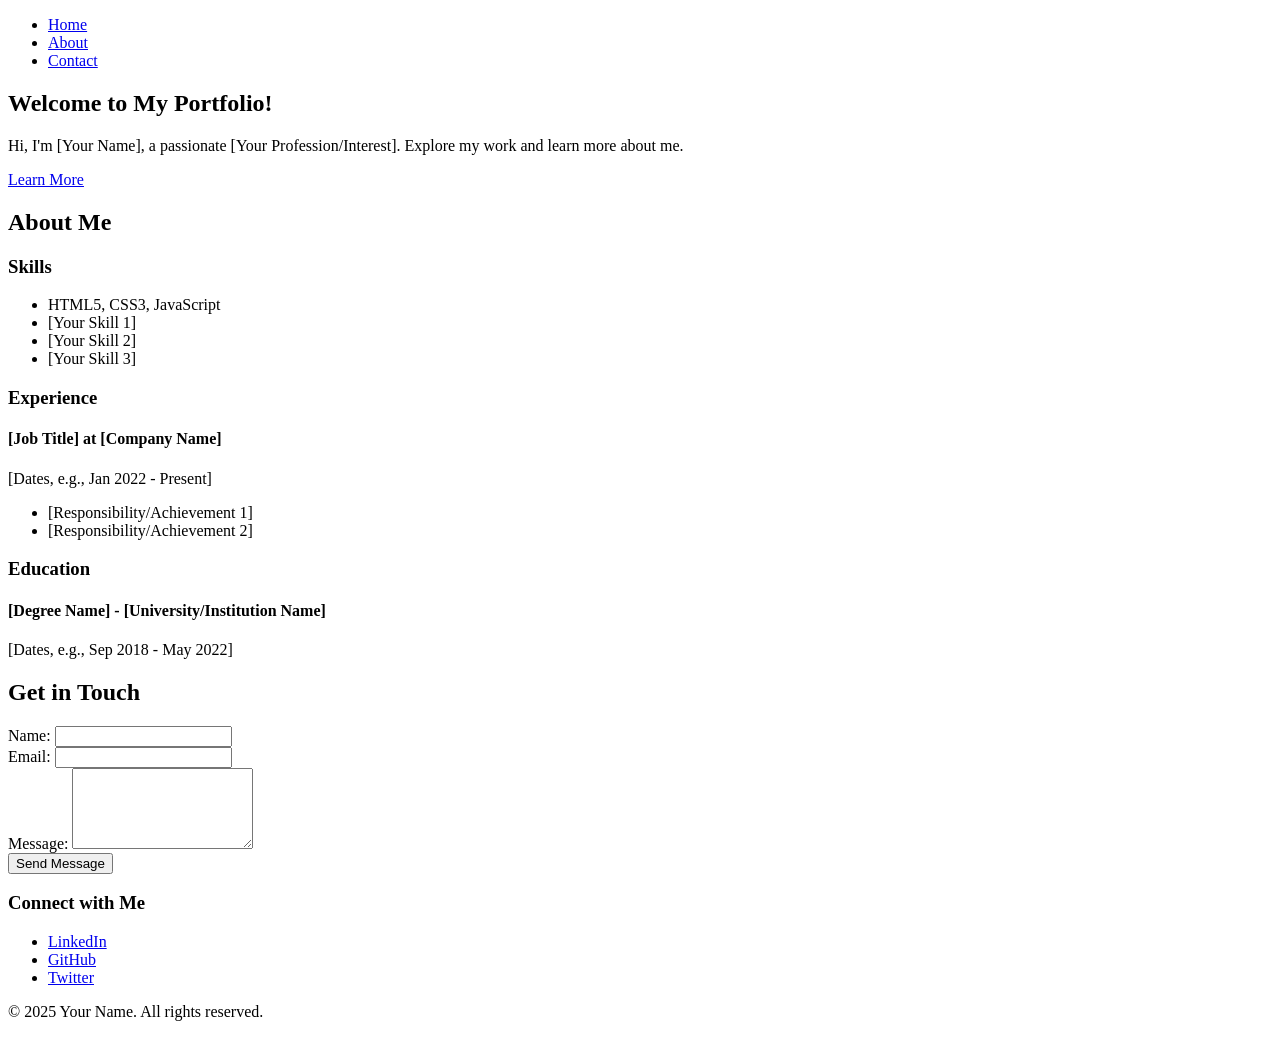
==== index.html @ f32e0796 "Added" ====
<!DOCTYPE html>
<html lang="en">
<head>
    <meta charset="UTF-8">
    <meta name="viewport" content="width=device-width, initial-scale=1.0">
    <title>Your Name - Personal Portfolio</title>
    <link rel="stylesheet" href="css/style.css">
</head>
<body>
    <header>
        <nav>
            <ul>
                <li><a href="#home">Home</a></li>
                <li><a href="#about">About</a></li>
                <li><a href="#contact">Contact</a></li>
            </ul>
        </nav>
    </header>

    <main>
        <section id="home" class="hero">
            <div class="container">
                <h1>Welcome to My Portfolio!</h1>
                <p>Hi, I'm [Your Name], a passionate [Your Profession/Interest]. Explore my work and learn more about me.</p>
                <a href="#about" class="btn">Learn More</a>
            </div>
        </section>

        <section id="about" class="about-section">
            <div class="container">
                <h2>About Me</h2>
                <div class="about-content">
                    <div class="skills">
                        <h3>Skills</h3>
                        <ul>
                            <li>HTML5, CSS3, JavaScript</li>
                            <li>[Your Skill 1]</li>
                            <li>[Your Skill 2]</li>
                            <li>[Your Skill 3]</li>
                        </ul>
                    </div>
                    <div class="experience">
                        <h3>Experience</h3>
                        <div class="job">
                            <h4>[Job Title] at [Company Name]</h4>
                            <p>[Dates, e.g., Jan 2022 - Present]</p>
                            <ul>
                                <li>[Responsibility/Achievement 1]</li>
                                <li>[Responsibility/Achievement 2]</li>
                            </ul>
                        </div>
                        </div>
                    <div class="education">
                        <h3>Education</h3>
                        <div class="degree">
                            <h4>[Degree Name] - [University/Institution Name]</h4>
                            <p>[Dates, e.g., Sep 2018 - May 2022]</p>
                        </div>
                        </div>
                </div>
            </div>
        </section>

        <section id="contact" class="contact-section">
            <div class="container">
                <h2>Get in Touch</h2>
                <form id="contactForm" action="php/send_email.php" method="POST">
                    <div class="form-group">
                        <label for="name">Name:</label>
                        <input type="text" id="name" name="name" required>
                    </div>
                    <div class="form-group">
                        <label for="email">Email:</label>
                        <input type="email" id="email" name="email" required>
                    </div>
                    <div class="form-group">
                        <label for="message">Message:</label>
                        <textarea id="message" name="message" rows="5" required></textarea>
                    </div>
                    <button type="submit" class="btn">Send Message</button>
                    <div id="formMessage"></div>
                </form>
                <div class="social-links">
                    <h3>Connect with Me</h3>
                    <ul>
                        <li><a href="[Your LinkedIn Profile]" target="_blank">LinkedIn</a></li>
                        <li><a href="[Your GitHub Profile]" target="_blank">GitHub</a></li>
                        <li><a href="[Your Twitter Profile]" target="_blank">Twitter</a></li>
                        </ul>
                </div>
            </div>
        </section>
    </main>

    <footer>
        <div class="container">
            <p>&copy; 2025 Your Name. All rights reserved.</p>
        </div>
    </footer>

    <script src="js/script.js"></script>
</body>
</html>
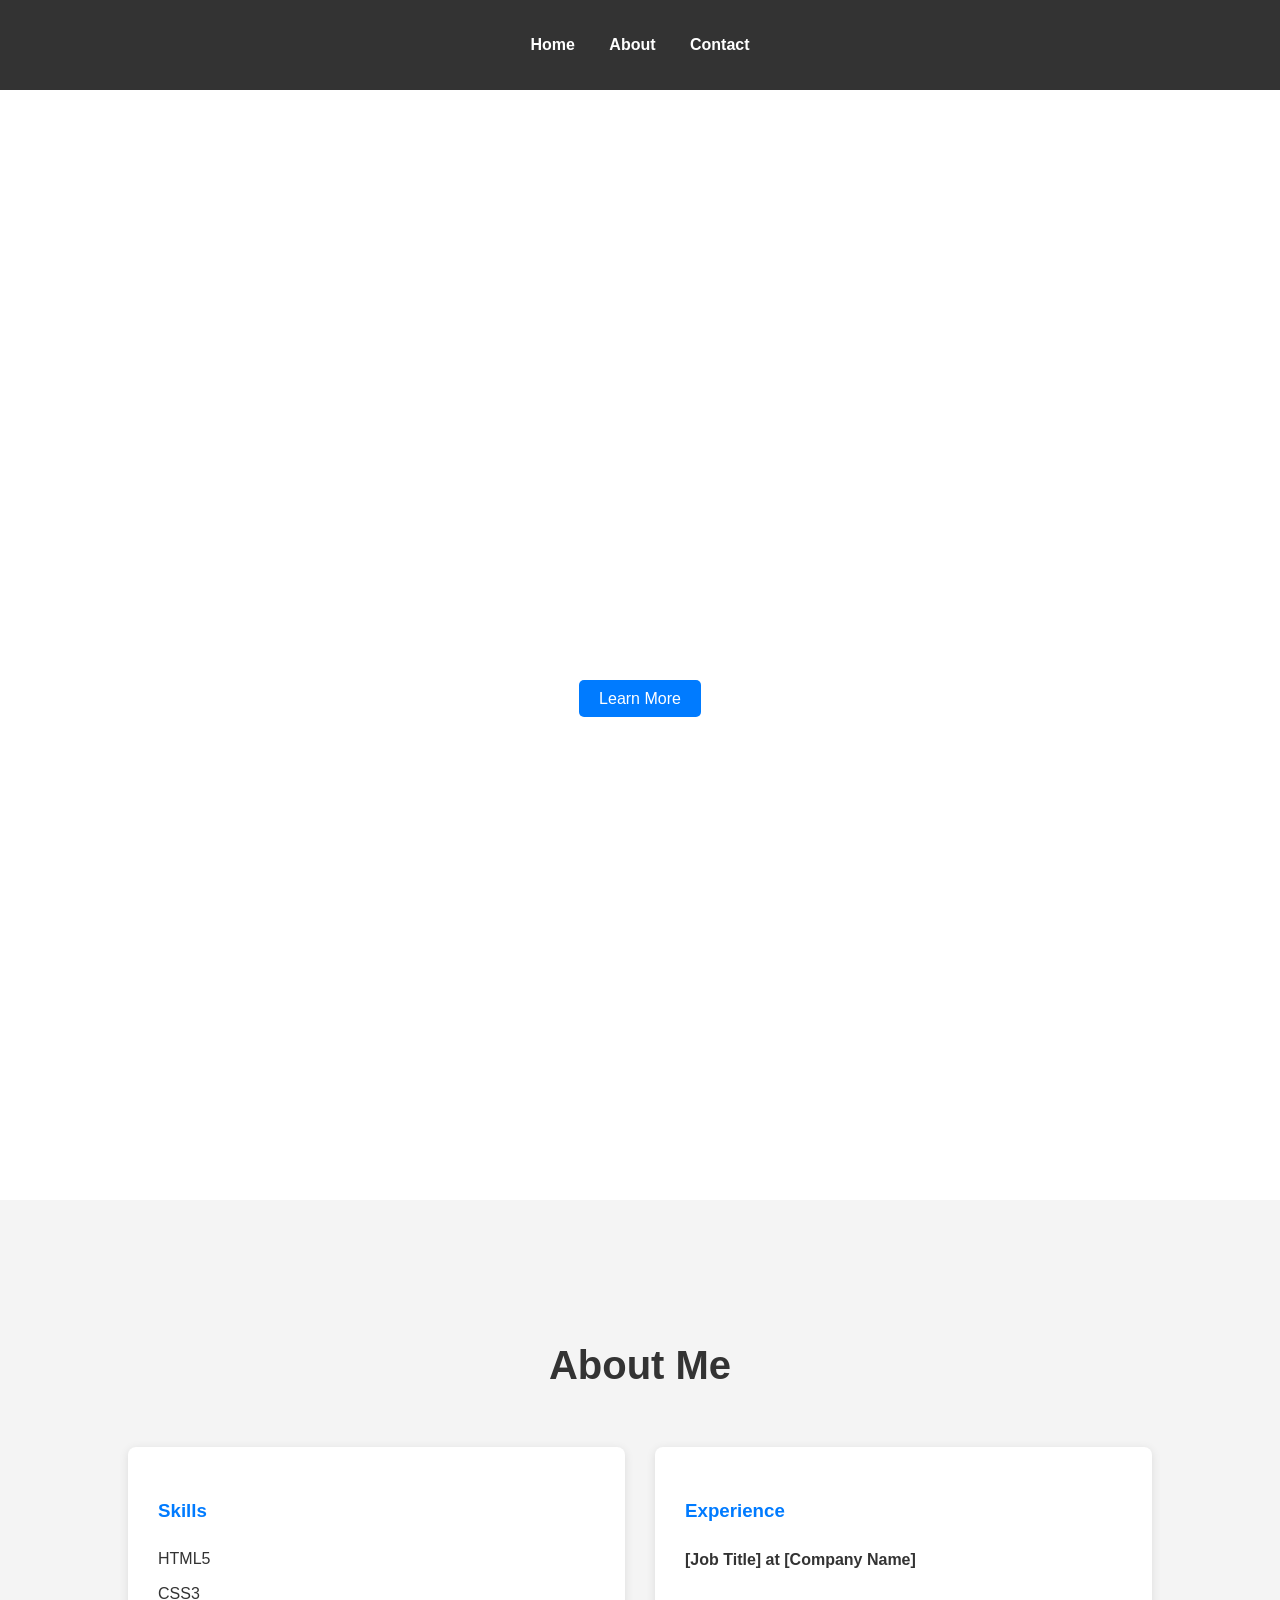
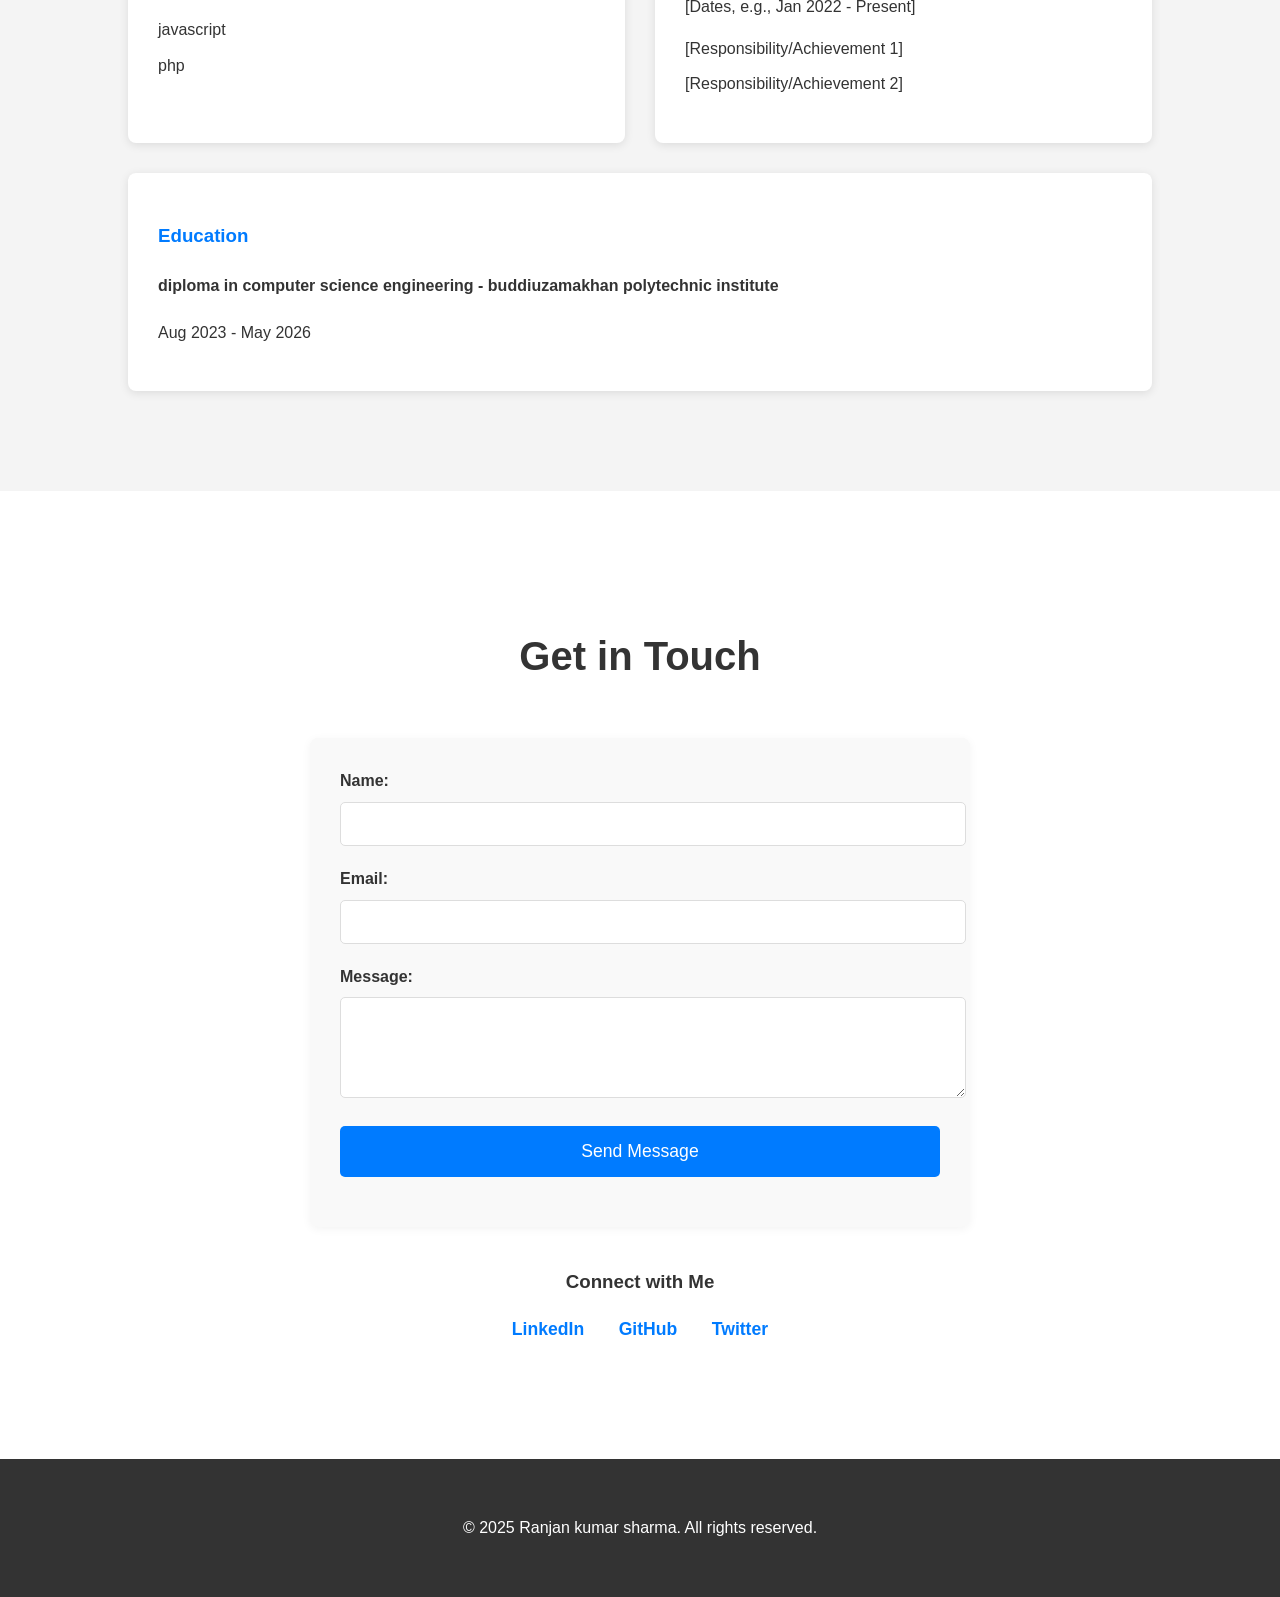
==== commit 8b55f8e4: "Update index.html" ====
--- a/index.html
+++ b/index.html
@@ -4,7 +4,7 @@
     <meta charset="UTF-8">
     <meta name="viewport" content="width=device-width, initial-scale=1.0">
     <title>Your Name - Personal Portfolio</title>
-    <link rel="stylesheet" href="css/style.css">
+    <link rel="stylesheet" href="style.css">
 </head>
 <body>
     <header>
@@ -21,7 +21,7 @@
         <section id="home" class="hero">
             <div class="container">
                 <h1>Welcome to My Portfolio!</h1>
-                <p>Hi, I'm [Your Name], a passionate [Your Profession/Interest]. Explore my work and learn more about me.</p>
+                <p>Hi, I'm RANJAN KUMAR SHARMA, a passionate in frontend developer. Explore my work and learn more about me.</p>
                 <a href="#about" class="btn">Learn More</a>
             </div>
         </section>
@@ -33,10 +33,10 @@
                     <div class="skills">
                         <h3>Skills</h3>
                         <ul>
-                            <li>HTML5, CSS3, JavaScript</li>
-                            <li>[Your Skill 1]</li>
-                            <li>[Your Skill 2]</li>
-                            <li>[Your Skill 3]</li>
+                            <li>HTML5</li>
+                            <li>CSS3</li>
+                            <li>javascript</li>
+                            <li>php</li>
                         </ul>
                     </div>
                     <div class="experience">
@@ -53,8 +53,8 @@
                     <div class="education">
                         <h3>Education</h3>
                         <div class="degree">
-                            <h4>[Degree Name] - [University/Institution Name]</h4>
-                            <p>[Dates, e.g., Sep 2018 - May 2022]</p>
+                            <h4>diploma in computer science engineering - buddiuzamakhan polytechnic institute </h4>
+                            <p>Aug 2023 - May 2026</p>
                         </div>
                         </div>
                 </div>
@@ -64,7 +64,7 @@
         <section id="contact" class="contact-section">
             <div class="container">
                 <h2>Get in Touch</h2>
-                <form id="contactForm" action="php/send_email.php" method="POST">
+                <form id="contactForm" action="db.php" method="POST">
                     <div class="form-group">
                         <label for="name">Name:</label>
                         <input type="text" id="name" name="name" required>
@@ -94,7 +94,7 @@
 
     <footer>
         <div class="container">
-            <p>&copy; 2025 Your Name. All rights reserved.</p>
+            <p>&copy; 2025 Ranjan kumar sharma. All rights reserved.</p>
         </div>
     </footer>
 
--- a/style.css
+++ b/style.css
@@ -0,0 +1,257 @@
+/* General Body Styles */
+body {
+    font-family: Arial, sans-serif;
+    margin: 0;
+    padding: 0;
+    box-sizing: border-box;
+    line-height: 1.6;
+    color: #333;
+}
+
+.container {
+    width: 80%;
+    margin: 0 auto;
+    padding: 20px 0;
+}
+
+/* Header and Navigation */
+header {
+    background: #333;
+    color: #fff;
+    padding: 1rem 0;
+    position: fixed;
+    width: 100%;
+    top: 0;
+    z-index: 1000;
+}
+
+header nav ul {
+    list-style: none;
+    padding: 0;
+    text-align: center;
+}
+
+header nav ul li {
+    display: inline;
+    margin: 0 15px;
+}
+
+header nav ul li a {
+    color: #fff;
+    text-decoration: none;
+    font-weight: bold;
+}
+
+header nav ul li a:hover {
+    color: #ffd700; /* Gold color for hover */
+}
+
+/* Hero Section (Home) */
+.hero {
+    background: url('../img/hero-bg.jpg') no-repeat center center/cover; /* Add a background image in an 'img' folder */
+    color: #fff;
+    text-align: center;
+    padding: 150px 0;
+    display: flex;
+    align-items: center;
+    justify-content: center;
+    min-height: 100vh; /* Full viewport height */
+}
+
+.hero h1 {
+    font-size: 3em;
+    margin-bottom: 20px;
+}
+
+.hero p {
+    font-size: 1.2em;
+    margin-bottom: 30px;
+}
+
+.btn {
+    background: #007bff;
+    color: #fff;
+    padding: 10px 20px;
+    text-decoration: none;
+    border-radius: 5px;
+    transition: background-color 0.3s ease;
+}
+
+.btn:hover {
+    background: #0056b3;
+}
+
+/* About Section */
+.about-section {
+    padding: 80px 0;
+    background: #f4f4f4;
+}
+
+.about-section h2 {
+    text-align: center;
+    margin-bottom: 50px;
+    font-size: 2.5em;
+}
+
+.about-content {
+    display: flex;
+    flex-wrap: wrap;
+    justify-content: space-around;
+    gap: 30px;
+}
+
+.about-content > div {
+    background: #fff;
+    padding: 30px;
+    border-radius: 8px;
+    box-shadow: 0 2px 10px rgba(0, 0, 0, 0.1);
+    flex: 1;
+    min-width: 300px; /* Ensures content doesn't get too squished */
+}
+
+.about-content h3 {
+    color: #007bff;
+    margin-bottom: 20px;
+}
+
+.about-content ul {
+    list-style: none;
+    padding: 0;
+}
+
+.about-content ul li {
+    margin-bottom: 10px;
+}
+
+/* Contact Section */
+.contact-section {
+    padding: 80px 0;
+    background: #fff;
+}
+
+.contact-section h2 {
+    text-align: center;
+    margin-bottom: 50px;
+    font-size: 2.5em;
+}
+
+.contact-section form {
+    max-width: 600px;
+    margin: 0 auto 40px auto;
+    padding: 30px;
+    background: #f9f9f9;
+    border-radius: 8px;
+    box-shadow: 0 2px 10px rgba(0, 0, 0, 0.05);
+}
+
+.form-group {
+    margin-bottom: 20px;
+}
+
+.form-group label {
+    display: block;
+    margin-bottom: 8px;
+    font-weight: bold;
+}
+
+.form-group input[type="text"],
+.form-group input[type="email"],
+.form-group textarea {
+    width: 100%;
+    padding: 12px;
+    border: 1px solid #ddd;
+    border-radius: 5px;
+    font-size: 1em;
+}
+
+.form-group textarea {
+    resize: vertical;
+}
+
+.contact-section .btn {
+    display: block;
+    width: 100%;
+    padding: 15px;
+    font-size: 1.1em;
+    border: none;
+    cursor: pointer;
+}
+
+#formMessage {
+    text-align: center;
+    margin-top: 20px;
+    font-weight: bold;
+}
+
+.social-links {
+    text-align: center;
+    margin-top: 40px;
+}
+
+.social-links ul {
+    list-style: none;
+    padding: 0;
+}
+
+.social-links ul li {
+    display: inline-block;
+    margin: 0 15px;
+}
+
+.social-links ul li a {
+    text-decoration: none;
+    color: #007bff;
+    font-weight: bold;
+    font-size: 1.1em;
+}
+
+.social-links ul li a:hover {
+    color: #0056b3;
+}
+
+
+/* Footer */
+footer {
+    background: #333;
+    color: #fff;
+    text-align: center;
+    padding: 20px 0;
+}
+
+/* Responsive Design */
+@media (max-width: 768px) {
+    .hero h1 {
+        font-size: 2.5em;
+    }
+
+    .hero p {
+        font-size: 1em;
+    }
+
+    .about-content {
+        flex-direction: column;
+        align-items: center;
+    }
+
+    .about-content > div {
+        width: 90%;
+    }
+
+    .contact-section form {
+        width: 90%;
+    }
+}
+
+@media (max-width: 480px) {
+    header nav ul li {
+        margin: 0 8px;
+    }
+
+    .hero {
+        padding: 100px 0;
+    }
+
+    .hero h1 {
+        font-size: 2em;
+    }
+}
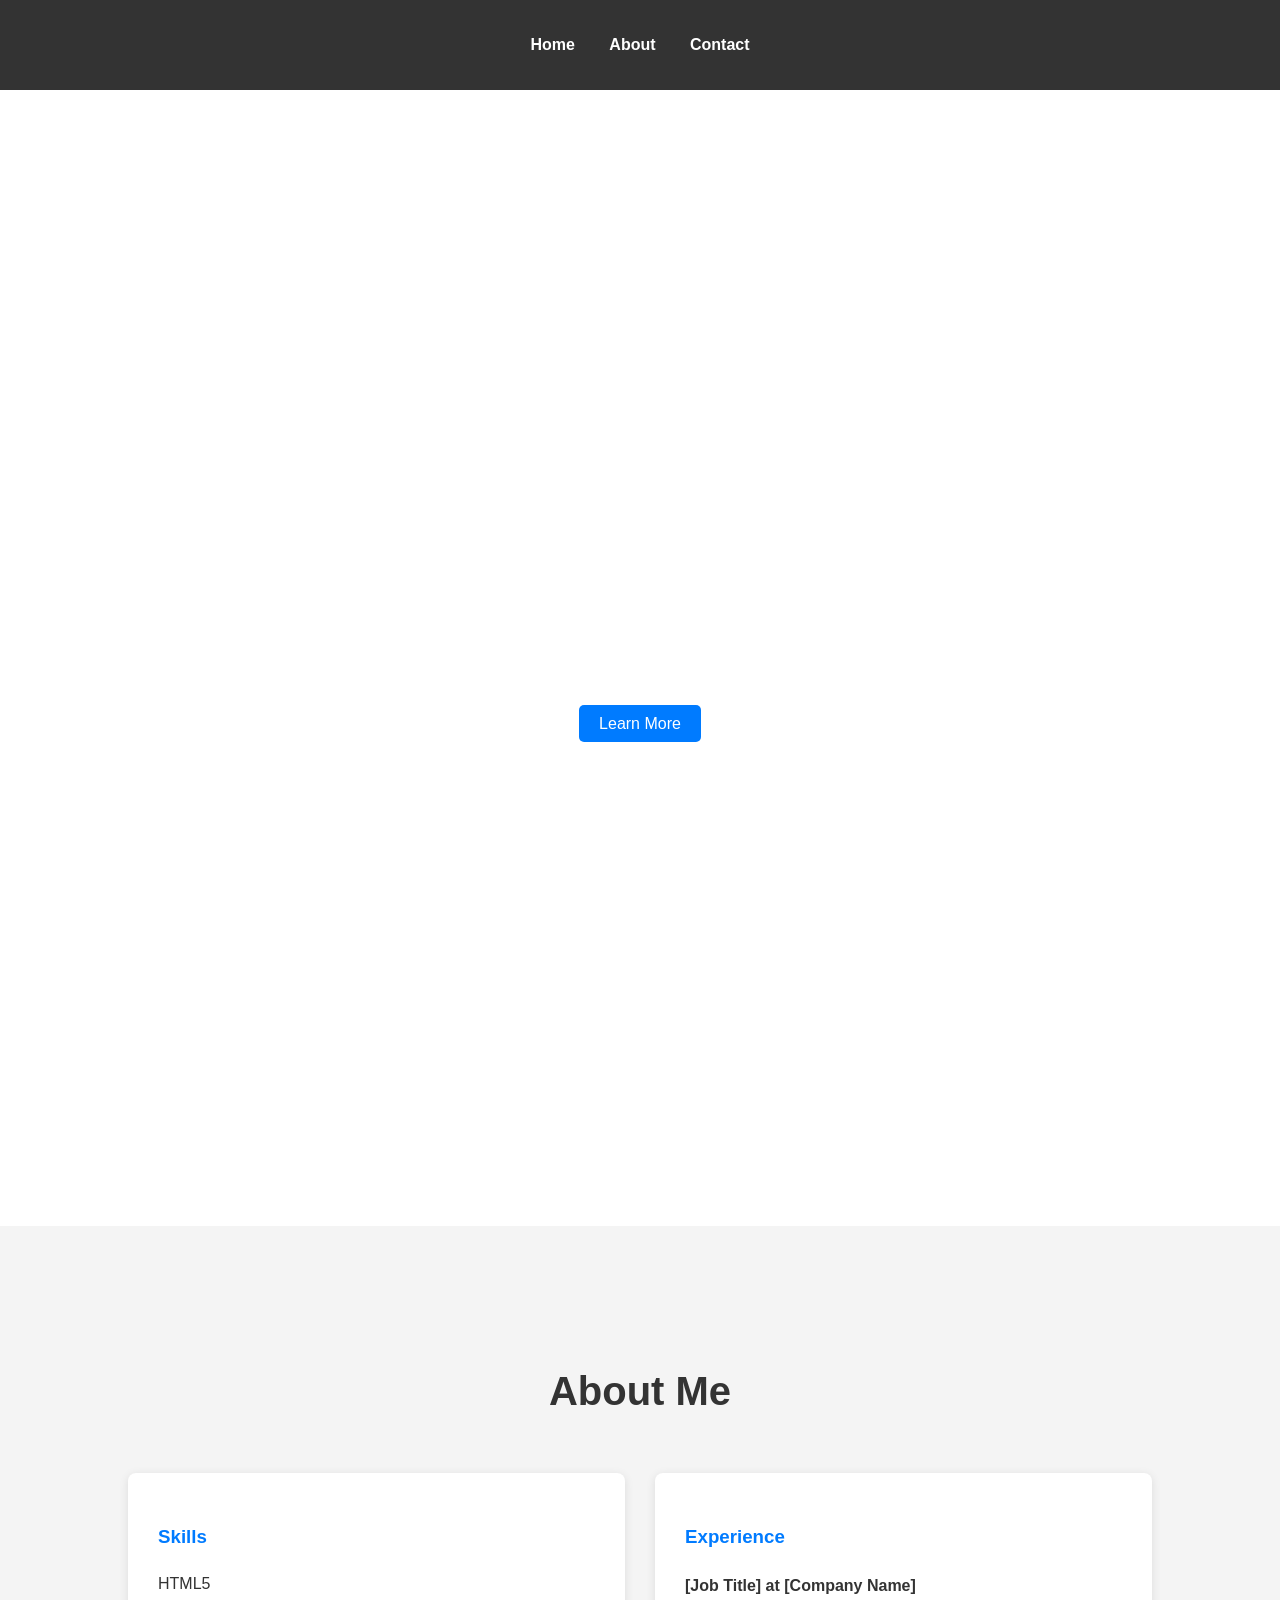
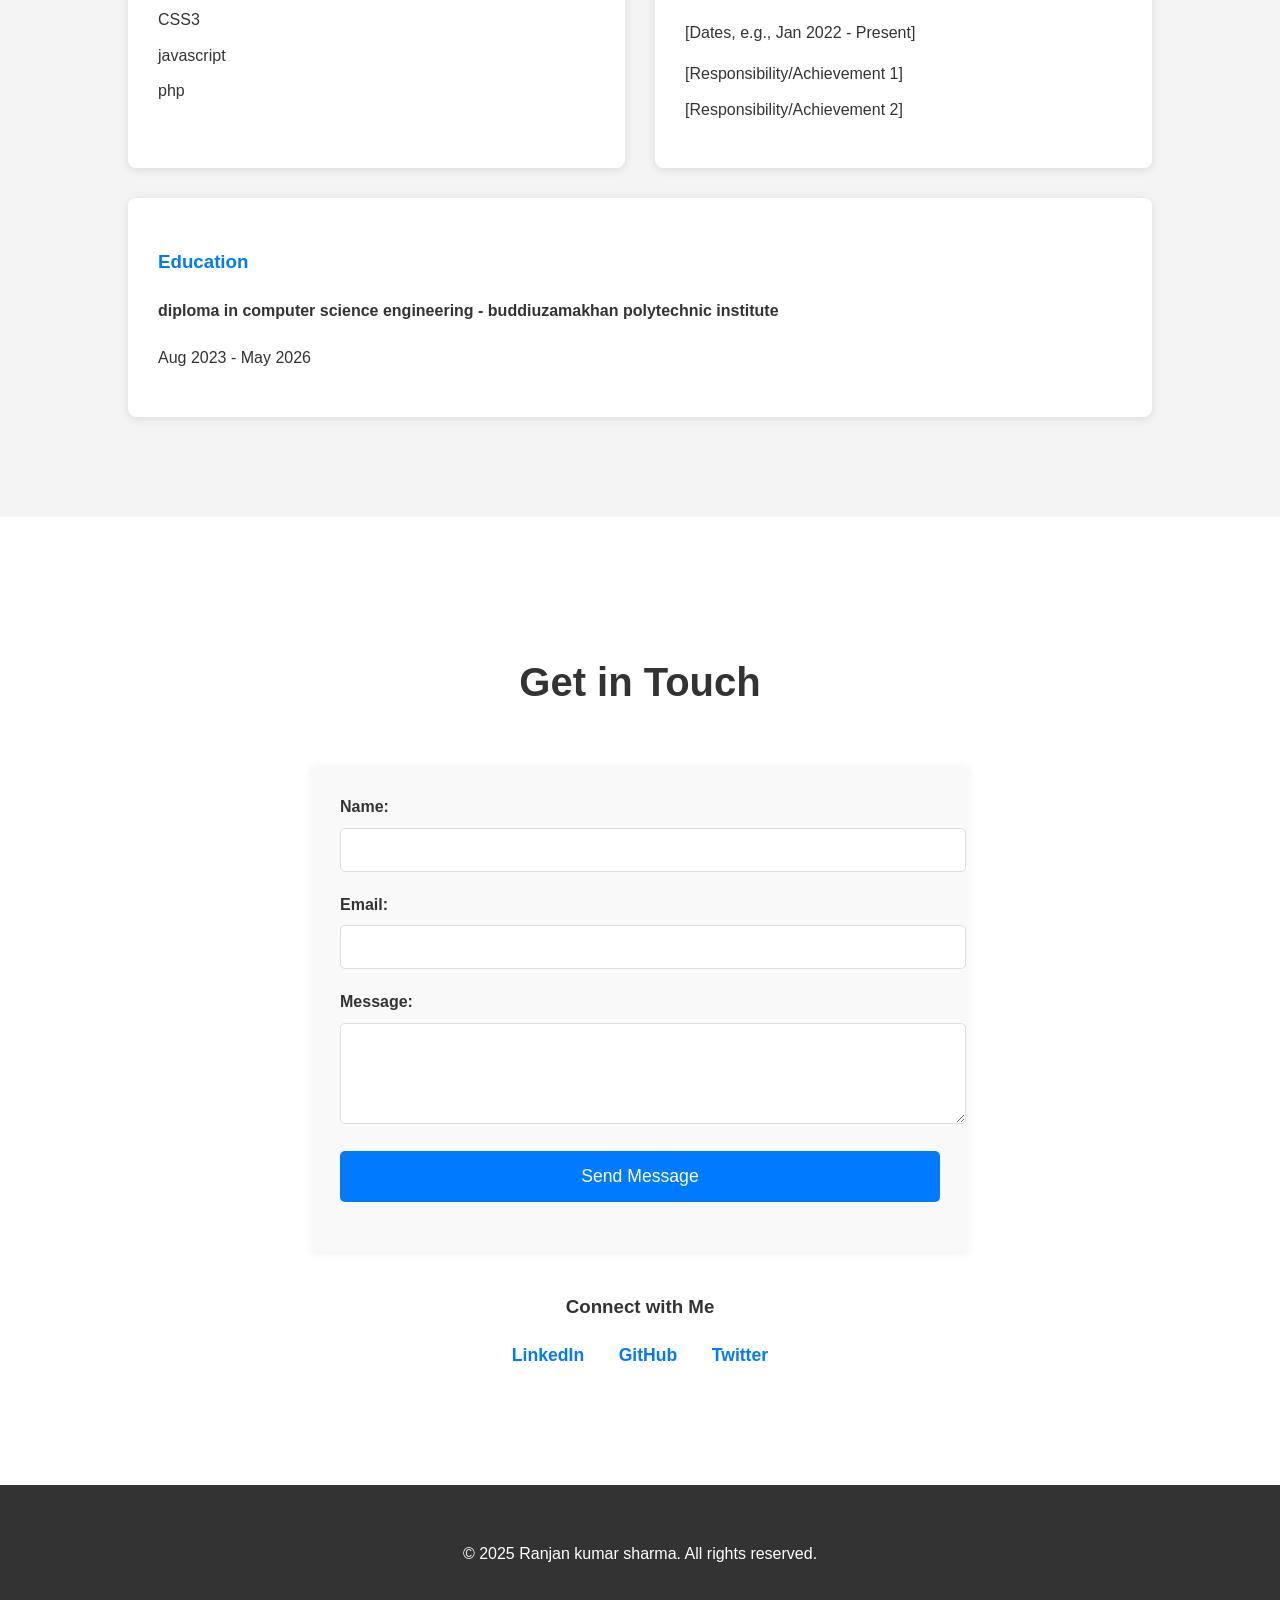
==== commit 2a230d7c: "Update index.html" ====
--- a/index.html
+++ b/index.html
@@ -7,6 +7,7 @@
     <link rel="stylesheet" href="style.css">
 </head>
 <body>
+    <img src="https://gratisography.com/photo/augmented-reality/" alt="Description of the image">
     <header>
         <nav>
             <ul>
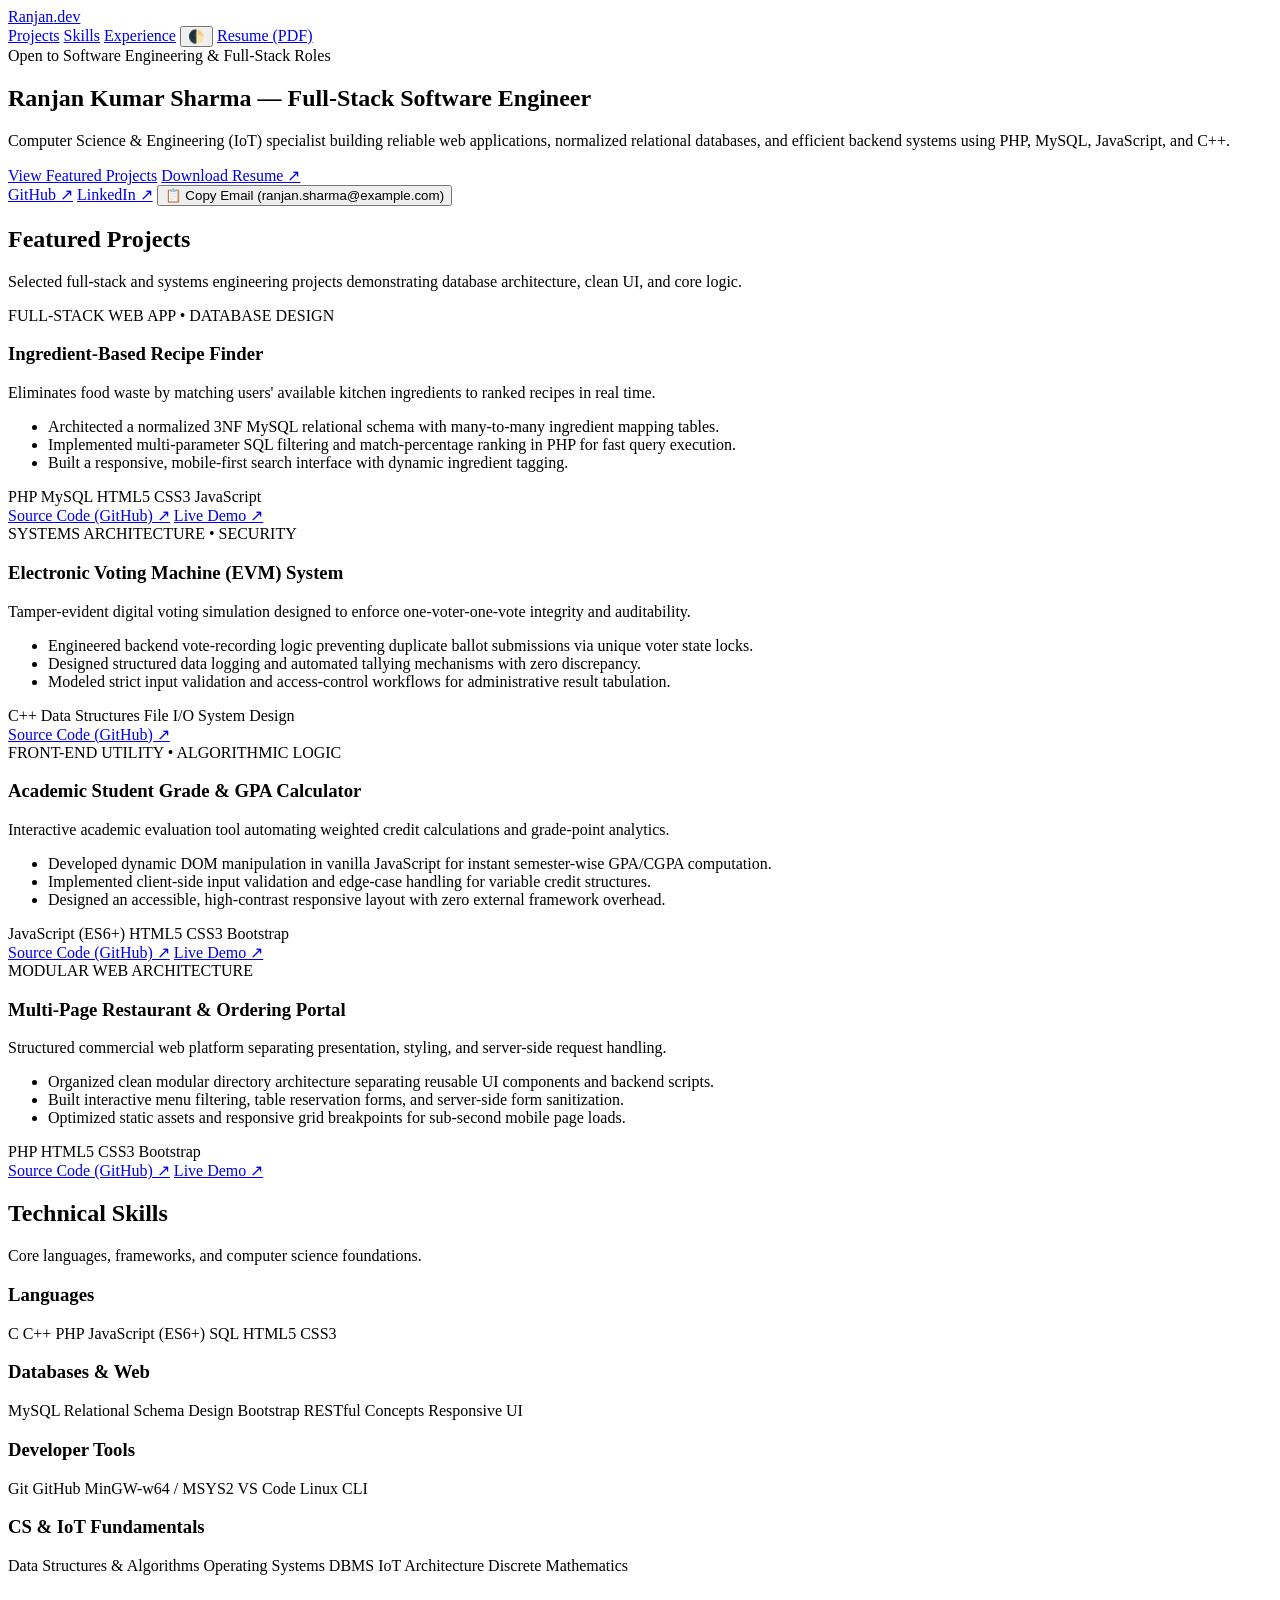
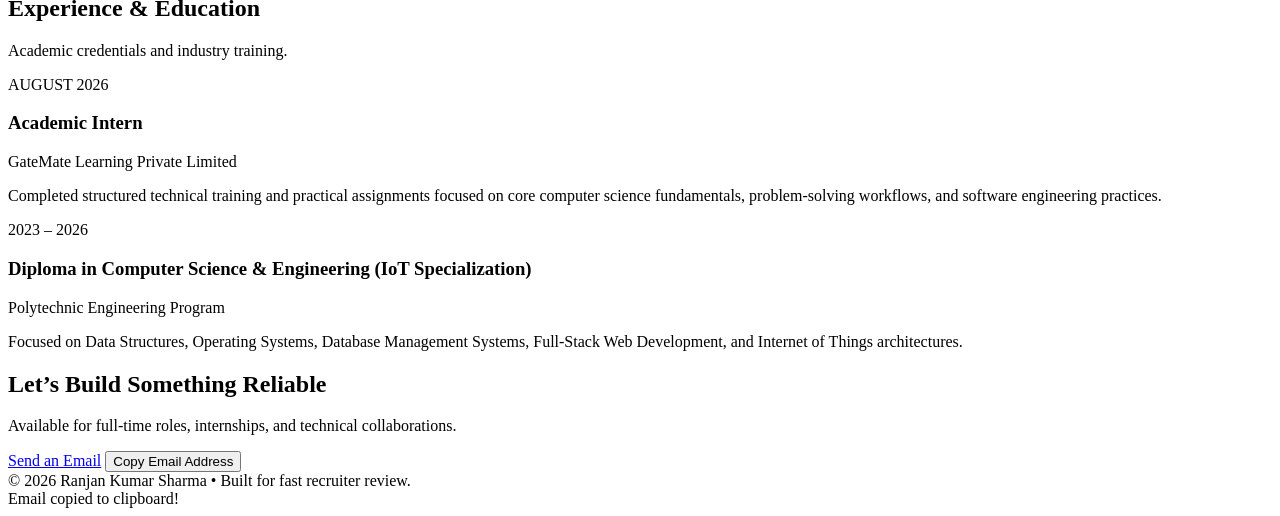
==== commit efbc815d: "Revamp portfolio layout and content Updated the portfolio HTML structure with new meta tags, improve" ====
--- a/index.html
+++ b/index.html
@@ -1,104 +1,289 @@
 <!DOCTYPE html>
 <html lang="en">
 <head>
-    <meta charset="UTF-8">
-    <meta name="viewport" content="width=device-width, initial-scale=1.0">
-    <title>Your Name - Personal Portfolio</title>
-    <link rel="stylesheet" href="style.css">
+  <meta charset="UTF-8" />
+  <meta name="viewport" content="width=device-width, initial-scale=1.0" />
+  <meta name="description" content="Ranjan Kumar Sharma — Full-Stack Software Engineer & Computer Science Portfolio" />
+  <title>Ranjan Kumar Sharma | Full-Stack Software Engineer</title>
+  <link rel="preconnect" href="https://fonts.googleapis.com" />
+  <link rel="preconnect" href="https://fonts.gstatic.com" crossorigin />
+  <link href="https://fonts.googleapis.com/css2?family=Inter:wght@400;500;600;700&family=JetBrains+Mono:wght@400;500&display=swap" rel="stylesheet" />
+  
 </head>
 <body>
-    <img src="https://gratisography.com/photo/augmented-reality/" alt="Description of the image">
-    <header>
-        <nav>
-            <ul>
-                <li><a href="#home">Home</a></li>
-                <li><a href="#about">About</a></li>
-                <li><a href="#contact">Contact</a></li>
-            </ul>
-        </nav>
-    </header>
-
-    <main>
-        <section id="home" class="hero">
-            <div class="container">
-                <h1>Welcome to My Portfolio!</h1>
-                <p>Hi, I'm RANJAN KUMAR SHARMA, a passionate in frontend developer. Explore my work and learn more about me.</p>
-                <a href="#about" class="btn">Learn More</a>
-            </div>
-        </section>
-
-        <section id="about" class="about-section">
-            <div class="container">
-                <h2>About Me</h2>
-                <div class="about-content">
-                    <div class="skills">
-                        <h3>Skills</h3>
-                        <ul>
-                            <li>HTML5</li>
-                            <li>CSS3</li>
-                            <li>javascript</li>
-                            <li>php</li>
-                        </ul>
-                    </div>
-                    <div class="experience">
-                        <h3>Experience</h3>
-                        <div class="job">
-                            <h4>[Job Title] at [Company Name]</h4>
-                            <p>[Dates, e.g., Jan 2022 - Present]</p>
-                            <ul>
-                                <li>[Responsibility/Achievement 1]</li>
-                                <li>[Responsibility/Achievement 2]</li>
-                            </ul>
-                        </div>
-                        </div>
-                    <div class="education">
-                        <h3>Education</h3>
-                        <div class="degree">
-                            <h4>diploma in computer science engineering - buddiuzamakhan polytechnic institute </h4>
-                            <p>Aug 2023 - May 2026</p>
-                        </div>
-                        </div>
-                </div>
-            </div>
-        </section>
-
-        <section id="contact" class="contact-section">
-            <div class="container">
-                <h2>Get in Touch</h2>
-                <form id="contactForm" action="db.php" method="POST">
-                    <div class="form-group">
-                        <label for="name">Name:</label>
-                        <input type="text" id="name" name="name" required>
-                    </div>
-                    <div class="form-group">
-                        <label for="email">Email:</label>
-                        <input type="email" id="email" name="email" required>
-                    </div>
-                    <div class="form-group">
-                        <label for="message">Message:</label>
-                        <textarea id="message" name="message" rows="5" required></textarea>
-                    </div>
-                    <button type="submit" class="btn">Send Message</button>
-                    <div id="formMessage"></div>
-                </form>
-                <div class="social-links">
-                    <h3>Connect with Me</h3>
-                    <ul>
-                        <li><a href="[Your LinkedIn Profile]" target="_blank">LinkedIn</a></li>
-                        <li><a href="[Your GitHub Profile]" target="_blank">GitHub</a></li>
-                        <li><a href="[Your Twitter Profile]" target="_blank">Twitter</a></li>
-                        </ul>
-                </div>
-            </div>
-        </section>
-    </main>
-
-    <footer>
-        <div class="container">
-            <p>&copy; 2025 Ranjan kumar sharma. All rights reserved.</p>
-        </div>
-    </footer>
-
-    <script src="js/script.js"></script>
+
+  <!-- Sticky Minimal Navigation -->
+  <header>
+    <div class="container nav-inner">
+      <a href="#" class="brand">Ranjan<span>.dev</span></a>
+      <nav class="nav-links" aria-label="Primary Navigation">
+        <a href="#projects">Projects</a>
+        <a href="#skills">Skills</a>
+        <a href="#experience">Experience</a>
+        <button class="theme-toggle" id="themeToggle" aria-label="Toggle Dark Mode">🌓</button>
+        <!-- Replace href with actual path to your PDF resume -->
+        <a href="resume.pdf" target="_blank" rel="noopener" class="btn-resume-nav">Resume (PDF)</a>
+      </nav>
+    </div>
+  </header>
+
+  <main>
+    <!-- Hero Section -->
+    <section class="hero" id="about">
+      <div class="container">
+        <div class="status-badge">
+          <span class="status-dot"></span>
+          Open to Software Engineering & Full-Stack Roles
+        </div>
+        <h1>Ranjan Kumar Sharma — Full-Stack Software Engineer</h1>
+        <p>
+          Computer Science &amp; Engineering (IoT) specialist building reliable web applications, normalized relational databases, and efficient backend systems using PHP, MySQL, JavaScript, and C++.
+        </p>
+        <div class="hero-actions">
+          <a href="#projects" class="btn btn-primary">View Featured Projects</a>
+          <a href="resume.pdf" target="_blank" rel="noopener" class="btn btn-outline">Download Resume ↗</a>
+        </div>
+        <div class="social-strip">
+          <a href="https://github.com/yourusername" target="_blank" rel="noopener">GitHub ↗</a>
+          <a href="https://linkedin.com/in/yourusername" target="_blank" rel="noopener">LinkedIn ↗</a>
+          <button type="button" class="copy-email-btn" data-email="ranjan.sharma@example.com">
+            📋 Copy Email (ranjan.sharma@example.com)
+          </button>
+        </div>
+      </div>
+    </section>
+
+    <!-- Featured Projects Section -->
+    <section id="projects">
+      <div class="container">
+        <div class="section-header">
+          <h2>Featured Projects</h2>
+          <p>Selected full-stack and systems engineering projects demonstrating database architecture, clean UI, and core logic.</p>
+        </div>
+
+        <div class="projects-grid">
+          <!-- Project 1 -->
+          <article class="project-card">
+            <div>
+              <div class="project-meta">FULL-STACK WEB APP • DATABASE DESIGN</div>
+              <h3>Ingredient-Based Recipe Finder</h3>
+              <p class="project-hook">
+                Eliminates food waste by matching users' available kitchen ingredients to ranked recipes in real time.
+              </p>
+              <ul class="project-highlights">
+                <li>Architected a normalized 3NF MySQL relational schema with many-to-many ingredient mapping tables.</li>
+                <li>Implemented multi-parameter SQL filtering and match-percentage ranking in PHP for fast query execution.</li>
+                <li>Built a responsive, mobile-first search interface with dynamic ingredient tagging.</li>
+              </ul>
+            </div>
+            <div>
+              <div class="tech-tags">
+                <span class="tag">PHP</span>
+                <span class="tag">MySQL</span>
+                <span class="tag">HTML5</span>
+                <span class="tag">CSS3</span>
+                <span class="tag">JavaScript</span>
+              </div>
+              <div class="project-links">
+                <a href="https://github.com/yourusername/recipe-finder" target="_blank" rel="noopener">Source Code (GitHub) ↗</a>
+                <a href="#" target="_blank" rel="noopener">Live Demo ↗</a>
+              </div>
+            </div>
+          </article>
+
+          <!-- Project 2 -->
+          <article class="project-card">
+            <div>
+              <div class="project-meta">SYSTEMS ARCHITECTURE • SECURITY</div>
+              <h3>Electronic Voting Machine (EVM) System</h3>
+              <p class="project-hook">
+                Tamper-evident digital voting simulation designed to enforce one-voter-one-vote integrity and auditability.
+              </p>
+              <ul class="project-highlights">
+                <li>Engineered backend vote-recording logic preventing duplicate ballot submissions via unique voter state locks.</li>
+                <li>Designed structured data logging and automated tallying mechanisms with zero discrepancy.</li>
+                <li>Modeled strict input validation and access-control workflows for administrative result tabulation.</li>
+              </ul>
+            </div>
+            <div>
+              <div class="tech-tags">
+                <span class="tag">C++</span>
+                <span class="tag">Data Structures</span>
+                <span class="tag">File I/O</span>
+                <span class="tag">System Design</span>
+              </div>
+              <div class="project-links">
+                <a href="https://github.com/yourusername/evm-system" target="_blank" rel="noopener">Source Code (GitHub) ↗</a>
+              </div>
+            </div>
+          </article>
+
+          <!-- Project 3 -->
+          <article class="project-card">
+            <div>
+              <div class="project-meta">FRONT-END UTILITY • ALGORITHMIC LOGIC</div>
+              <h3>Academic Student Grade &amp; GPA Calculator</h3>
+              <p class="project-hook">
+                Interactive academic evaluation tool automating weighted credit calculations and grade-point analytics.
+              </p>
+              <ul class="project-highlights">
+                <li>Developed dynamic DOM manipulation in vanilla JavaScript for instant semester-wise GPA/CGPA computation.</li>
+                <li>Implemented client-side input validation and edge-case handling for variable credit structures.</li>
+                <li>Designed an accessible, high-contrast responsive layout with zero external framework overhead.</li>
+              </ul>
+            </div>
+            <div>
+              <div class="tech-tags">
+                <span class="tag">JavaScript (ES6+)</span>
+                <span class="tag">HTML5</span>
+                <span class="tag">CSS3</span>
+                <span class="tag">Bootstrap</span>
+              </div>
+              <div class="project-links">
+                <a href="https://github.com/yourusername/grade-calculator" target="_blank" rel="noopener">Source Code (GitHub) ↗</a>
+                <a href="#" target="_blank" rel="noopener">Live Demo ↗</a>
+              </div>
+            </div>
+          </article>
+
+          <!-- Project 4 -->
+          <article class="project-card">
+            <div>
+              <div class="project-meta">MODULAR WEB ARCHITECTURE</div>
+              <h3>Multi-Page Restaurant &amp; Ordering Portal</h3>
+              <p class="project-hook">
+                Structured commercial web platform separating presentation, styling, and server-side request handling.
+              </p>
+              <ul class="project-highlights">
+                <li>Organized clean modular directory architecture separating reusable UI components and backend scripts.</li>
+                <li>Built interactive menu filtering, table reservation forms, and server-side form sanitization.</li>
+                <li>Optimized static assets and responsive grid breakpoints for sub-second mobile page loads.</li>
+              </ul>
+            </div>
+            <div>
+              <div class="tech-tags">
+                <span class="tag">PHP</span>
+                <span class="tag">HTML5</span>
+                <span class="tag">CSS3</span>
+                <span class="tag">Bootstrap</span>
+              </div>
+              <div class="project-links">
+                <a href="https://github.com/yourusername/restaurant-portal" target="_blank" rel="noopener">Source Code (GitHub) ↗</a>
+                <a href="#" target="_blank" rel="noopener">Live Demo ↗</a>
+              </div>
+            </div>
+          </article>
+        </div>
+      </div>
+    </section>
+
+    <!-- Technical Skills Matrix -->
+    <section id="skills">
+      <div class="container">
+        <div class="section-header">
+          <h2>Technical Skills</h2>
+          <p>Core languages, frameworks, and computer science foundations.</p>
+        </div>
+
+        <div class="skills-grid">
+          <div class="skill-group">
+            <h3>Languages</h3>
+            <div class="skill-list">
+              <span class="tag">C</span>
+              <span class="tag">C++</span>
+              <span class="tag">PHP</span>
+              <span class="tag">JavaScript (ES6+)</span>
+              <span class="tag">SQL</span>
+              <span class="tag">HTML5</span>
+              <span class="tag">CSS3</span>
+            </div>
+          </div>
+
+          <div class="skill-group">
+            <h3>Databases &amp; Web</h3>
+            <div class="skill-list">
+              <span class="tag">MySQL</span>
+              <span class="tag">Relational Schema Design</span>
+              <span class="tag">Bootstrap</span>
+              <span class="tag">RESTful Concepts</span>
+              <span class="tag">Responsive UI</span>
+            </div>
+          </div>
+
+          <div class="skill-group">
+            <h3>Developer Tools</h3>
+            <div class="skill-list">
+              <span class="tag">Git</span>
+              <span class="tag">GitHub</span>
+              <span class="tag">MinGW-w64 / MSYS2</span>
+              <span class="tag">VS Code</span>
+              <span class="tag">Linux CLI</span>
+            </div>
+          </div>
+
+          <div class="skill-group">
+            <h3>CS &amp; IoT Fundamentals</h3>
+            <div class="skill-list">
+              <span class="tag">Data Structures &amp; Algorithms</span>
+              <span class="tag">Operating Systems</span>
+              <span class="tag">DBMS</span>
+              <span class="tag">IoT Architecture</span>
+              <span class="tag">Discrete Mathematics</span>
+            </div>
+          </div>
+        </div>
+      </div>
+    </section>
+
+    <!-- Experience & Education -->
+    <section id="experience">
+      <div class="container">
+        <div class="section-header">
+          <h2>Experience &amp; Education</h2>
+          <p>Academic credentials and industry training.</p>
+        </div>
+
+        <div class="timeline">
+          <div class="timeline-item">
+            <div class="timeline-date">AUGUST 2026</div>
+            <h3>Academic Intern</h3>
+            <div class="timeline-org">GateMate Learning Private Limited</div>
+            <p>
+              Completed structured technical training and practical assignments focused on core computer science fundamentals, problem-solving workflows, and software engineering practices.
+            </p>
+          </div>
+
+          <div class="timeline-item">
+            <div class="timeline-date">2023 – 2026</div>
+            <h3>Diploma in Computer Science &amp; Engineering (IoT Specialization)</h3>
+            <div class="timeline-org">Polytechnic Engineering Program</div>
+            <p>
+              Focused on Data Structures, Operating Systems, Database Management Systems, Full-Stack Web Development, and Internet of Things architectures.
+            </p>
+          </div>
+        </div>
+      </div>
+    </section>
+  </main>
+
+  <!-- Frictionless Footer -->
+  <footer id="contact">
+    <div class="container">
+      <h2>Let’s Build Something Reliable</h2>
+      <p>Available for full-time roles, internships, and technical collaborations.</p>
+      <div class="hero-actions" style="justify-content: center;">
+        <a href="mailto:ranjan.sharma@example.com" class="btn btn-primary">Send an Email</a>
+        <button type="button" class="btn btn-outline copy-email-btn" data-email="ranjan.sharma@example.com">
+          Copy Email Address
+        </button>
+      </div>
+      <div class="footer-bottom">
+        © 2026 Ranjan Kumar Sharma • Built for fast recruiter review.
+      </div>
+    </div>
+  </footer>
+
+  <div class="toast" id="toast" role="status" aria-live="polite">Email copied to clipboard!</div>
+
 </body>
 </html>
